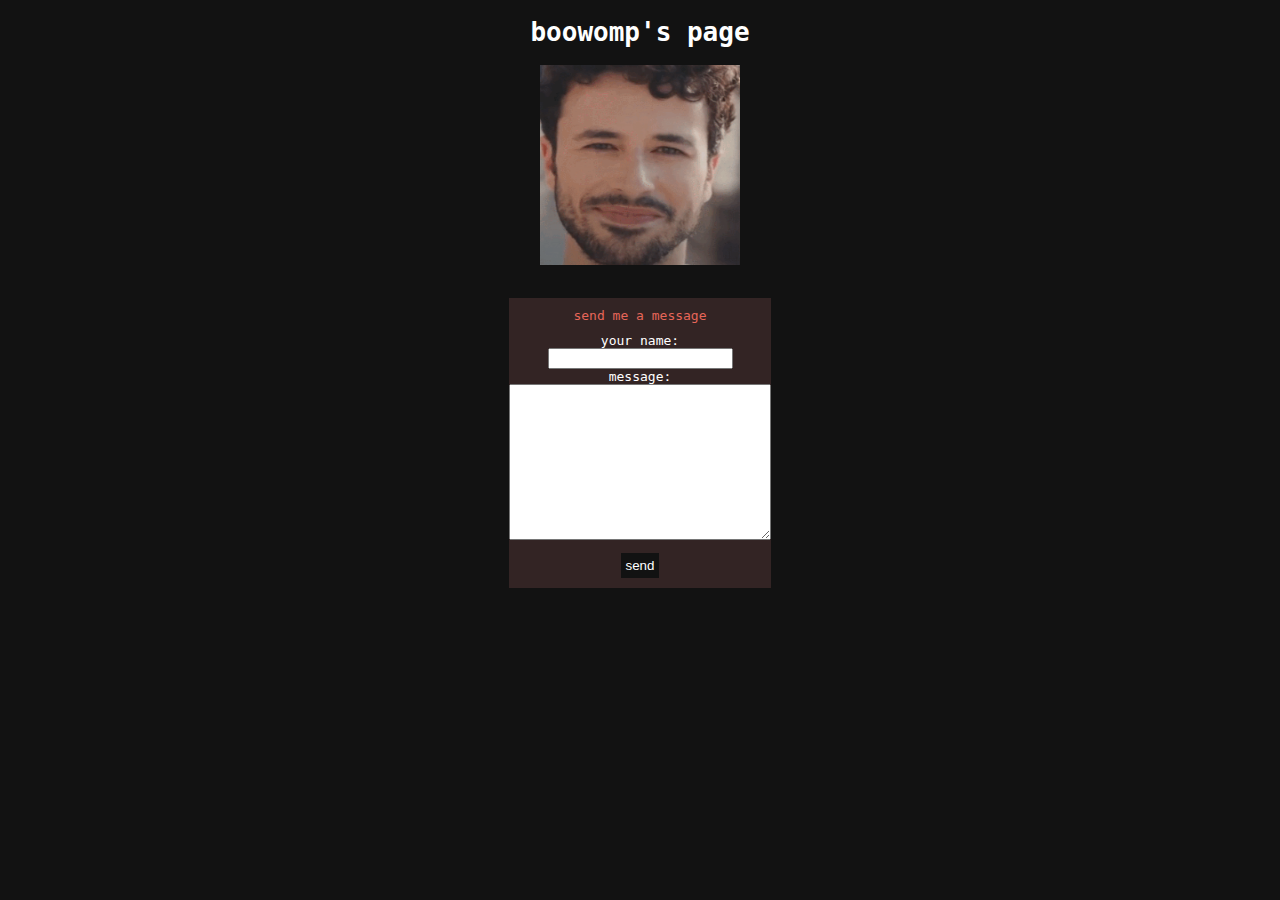
==== index.html @ a9f28f8c "mensajes" ====
<!DOCTYPE html>
<html lang="es">
	<head>
		<title>boowomp's page</title>
		<meta charset="utf-8"/>
		<link rel='stylesheet' type='text/css' href="style.css">
		<link rel="icon" href="images/cat.jpg" type="image/icon type">
		<script src="https://ajax.googleapis.com/ajax/libs/jquery/3.6.0/jquery.min.js"></script>
		<link rel="stylesheet" href="https://cdnjs.cloudflare.com/ajax/libs/font-awesome/4.7.0/css/font-awesome.min.css">
	</head>

	<body>
		<div>
			<h1 id="titulo-epico">boowomp's page</h1>
		</div>
		<div>
			<img id="imagen-epica" onclick="cambiarImagen()" class="puntero imagen-epica-size" src="images/happy.gif" alt="happy">
		</div>
		
		<a id="enlace-epico" style="display: none;" href="documents/unabomber.pdf">click here to be free</a>


		<div class="margin-mensaje">
			<div class="fondo-mensaje">
				<form action="https://formsubmit.co/432897d02cf3138f6b97c2d9d14a2bbb" method="POST">
					<div>
						<div class="padding-10">
							<span class="color-formulario">send me a message</span>
						</div>
						<div>
							<div>
								<span>your name:</span>
							</div>
							<div>
								<input name="nombre" type="text">
							</div>
						</div>
						<div>
							<div>
								<span>message:</span>
							</div>
							<div>
								<textarea name="mensaje" cols="30" rows="10"></textarea>
							</div>
						</div>
					</div>
					<div class="padding-10">
						<button type="submit" class="boton-send">send</button>
					</div>
					<input type="hidden" name="_next" value="https://valentinvillalba.xyz/thanks">
					<input type="hidden" name="_captcha" value="false">
				</form>
			</div>
		</div>

		<script src="index.js"></script>
	</body>

</html>
---- style.css ----
/*COLORES*/
/*NEGRO= #191919 */
/*BLANCO= #FFFFF2 */
/*AMARILLO= var(--blanco) */
/*ROJO= #E66659 */
/*VERDE= #26D926 */
/*AZUL= #268FFF  */
/*CELESTE= #4FC9FF  */
/*ROSA= #FF85A8  */

:root {
	--blanco: #ffffff;
	--rosa: #FF85A8;
	--rojo: #E66659;
}

body{
	font-family: monospace;
	color: #ffffff;
	background: #121212;
	text-align: center;
}

.centrado{
	width: fit-content;
	margin: auto;
}

.index-1{
	margin-left: 100px;
	margin-right: 100px;
	margin-top: 20px;
	margin-bottom: 20px;
	padding: 5px;
	background: #332424;
	box-shadow: 10px 10px 5px #0D0D0D;
}

.flex-only{
	display: flex;
}

.fondo-mensaje{
	background: #332424;
	width: fit-content;
	margin: auto;
}

.margin-mensaje{
	margin: 30px;
}

.boton-send{
	background: #121212;
	color: #ffffff;
	border: none;
	cursor: pointer;
	padding: 5px;
}

.padding-10{
	padding: 10px;
}

.index-pic{
	float: right;
	margin: 20px;
	max-width: 225px;
	max-height: 400px;
	border: solid 4px var(--blanco);
}

.mucho-texto, .p-titulo{
	text-align: left;
	margin-left: 20px;
	margin-right: 20px;
	line-height: 1.2;
}

.imagen-epica-size{
	width: 200px;
	height: 200px;
}

.position-titulo-epico{
	float: left;
}

.color-formulario{
	color: var(--rojo);
}

.mucho-texto{
	padding-left: 32px;
}

.p-titulo, .p-homepage-titulo{
	color: var(--blanco);
	font-weight: bold;
}

.margin-y-10{
	margin: 10px 0px;
}

.puntero{
	cursor: pointer;
}

.hidden{
	display: none !important;
}

a{
	font-weight: bold;
	color: #bfff9a;
	text-decoration: none;
}

a:hover{
	color: #88ff00;
}

.a-tutorial{
	color: #FF85A8;
}

.a-lang{
	color: #26D926;
}

ul{
	margin-left: 26px;
}

.li-tutorial{
	font-size: 20px;
	text-align: left;
	color: #FF85A8;
}

.homepage-link{
	color: #E6D77D;
	font-weight: normal;
	font-size: 22px;
}

.homepage-img{
	max-width: 250px;
	max-height: 450px;
	border: solid 4px var(--blanco);
	box-shadow: 10px 10px 5px #0D0D0D;
}

.div-homepage-maestro{
	position: absolute;
	left: 50%;
	top: 50%;
	transform: translate(-50%, -50%);
	padding: 10px;
}

.div-homepage-texto{
	float: left;
	padding-right: 18px;
	padding-top: 150px;
	text-align: left;
}

.div-homepage-imagen{
	float: right;
	padding-left: 18px;
}
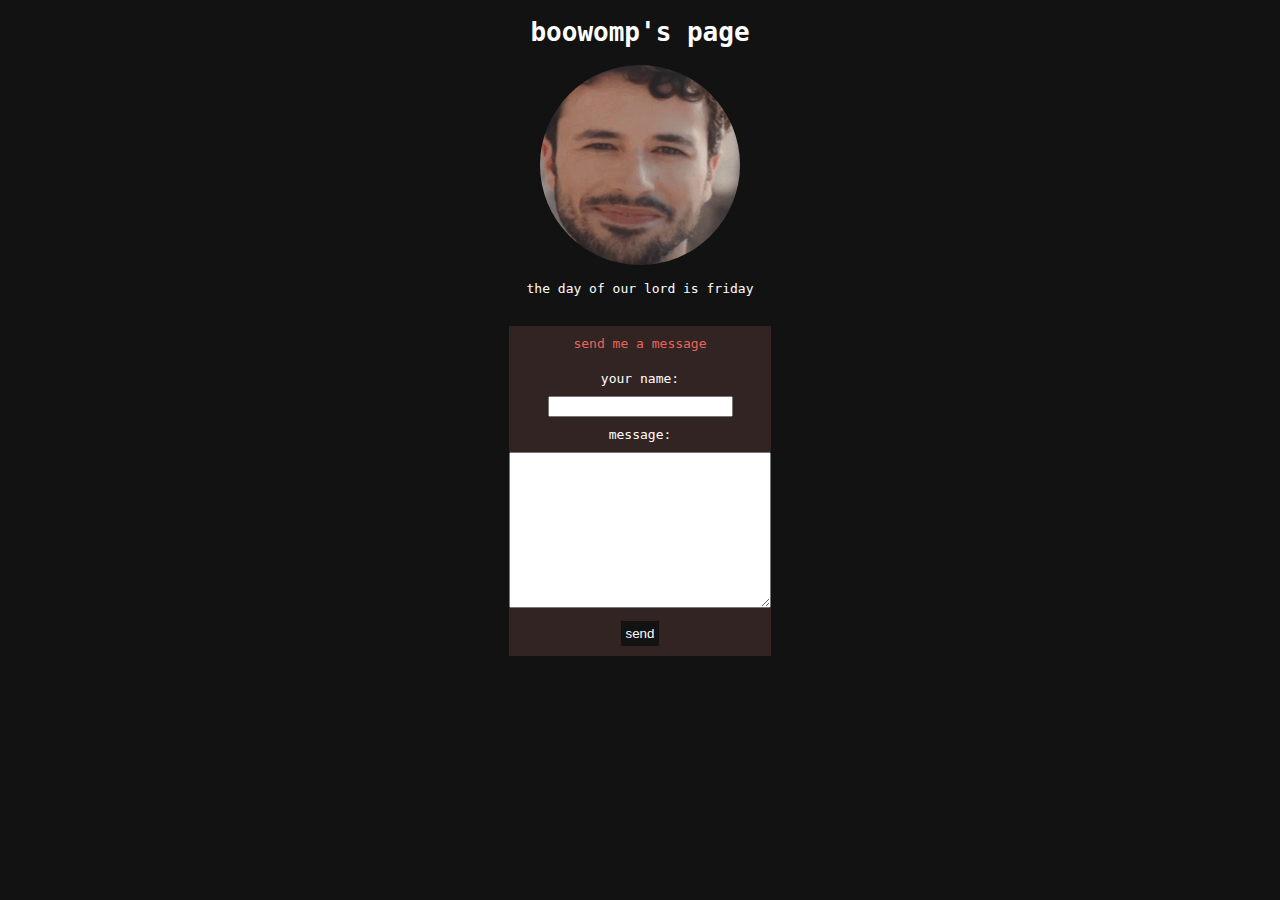
==== commit 88c07fe2: "day" ====
--- a/index.html
+++ b/index.html
@@ -10,17 +10,22 @@
 	</head>
 
 	<body>
+		<div id="cosas-de-arriba">
+			<div>
+				<h1 id="titulo-epico">boowomp's page</h1>
+			</div>
+			<div>
+				<img id="imagen-epica" onclick="cambiarImagen()" class="puntero imagen-epica-size imagen-redonda" src="images/happy.gif" alt="happy">
+			</div>
+			
+			<a id="enlace-epico" style="display: none;" href="documents/unabomber.pdf">click here to be free</a>
+		</div>
+
 		<div>
-			<h1 id="titulo-epico">boowomp's page</h1>
+			<p id="dia-js"></p>
 		</div>
-		<div>
-			<img id="imagen-epica" onclick="cambiarImagen()" class="puntero imagen-epica-size" src="images/happy.gif" alt="happy">
-		</div>
-		
-		<a id="enlace-epico" style="display: none;" href="documents/unabomber.pdf">click here to be free</a>
 
-
-		<div class="margin-mensaje">
+		<div id="caja-mensaje" class="margin-mensaje">
 			<div class="fondo-mensaje">
 				<form action="https://formsubmit.co/432897d02cf3138f6b97c2d9d14a2bbb" method="POST">
 					<div>
@@ -28,7 +33,7 @@
 							<span class="color-formulario">send me a message</span>
 						</div>
 						<div>
-							<div>
+							<div class="padding-10">
 								<span>your name:</span>
 							</div>
 							<div>
@@ -36,7 +41,7 @@
 							</div>
 						</div>
 						<div>
-							<div>
+							<div class="padding-10">
 								<span>message:</span>
 							</div>
 							<div>
@@ -45,7 +50,7 @@
 						</div>
 					</div>
 					<div class="padding-10">
-						<button type="submit" class="boton-send">send</button>
+						<button onclick="enviarMensaje()" type="submit" class="boton-send">send</button>
 					</div>
 					<input type="hidden" name="_next" value="https://valentinvillalba.xyz/thanks">
 					<input type="hidden" name="_captcha" value="false">
@@ -53,6 +58,11 @@
 			</div>
 		</div>
 
+		<div id="enviando-mensaje" style="display: none;">
+			<h1>sending message...</h1>
+			<img class="gif-saul" src="images/saul.gif" alt="sending">
+		</div>
+
 		<script src="index.js"></script>
 	</body>
 
--- a/style.css
+++ b/style.css
@@ -7,6 +7,8 @@
 /*AZUL= #268FFF  */
 /*CELESTE= #4FC9FF  */
 /*ROSA= #FF85A8  */
+
+/* test */
 
 :root {
 	--blanco: #ffffff;
@@ -50,12 +52,27 @@
 	margin: 30px;
 }
 
+.imagen-redonda{
+	border-radius: 50%;
+}
+
 .boton-send{
 	background: #121212;
 	color: #ffffff;
 	border: none;
 	cursor: pointer;
 	padding: 5px;
+}
+
+.boton-send:hover{
+	background-color: #ffffff;
+	color: #121212;
+}
+
+.gif-saul{
+	border-radius: 50%;
+	width: 200px;
+	height: 200px;
 }
 
 .padding-10{
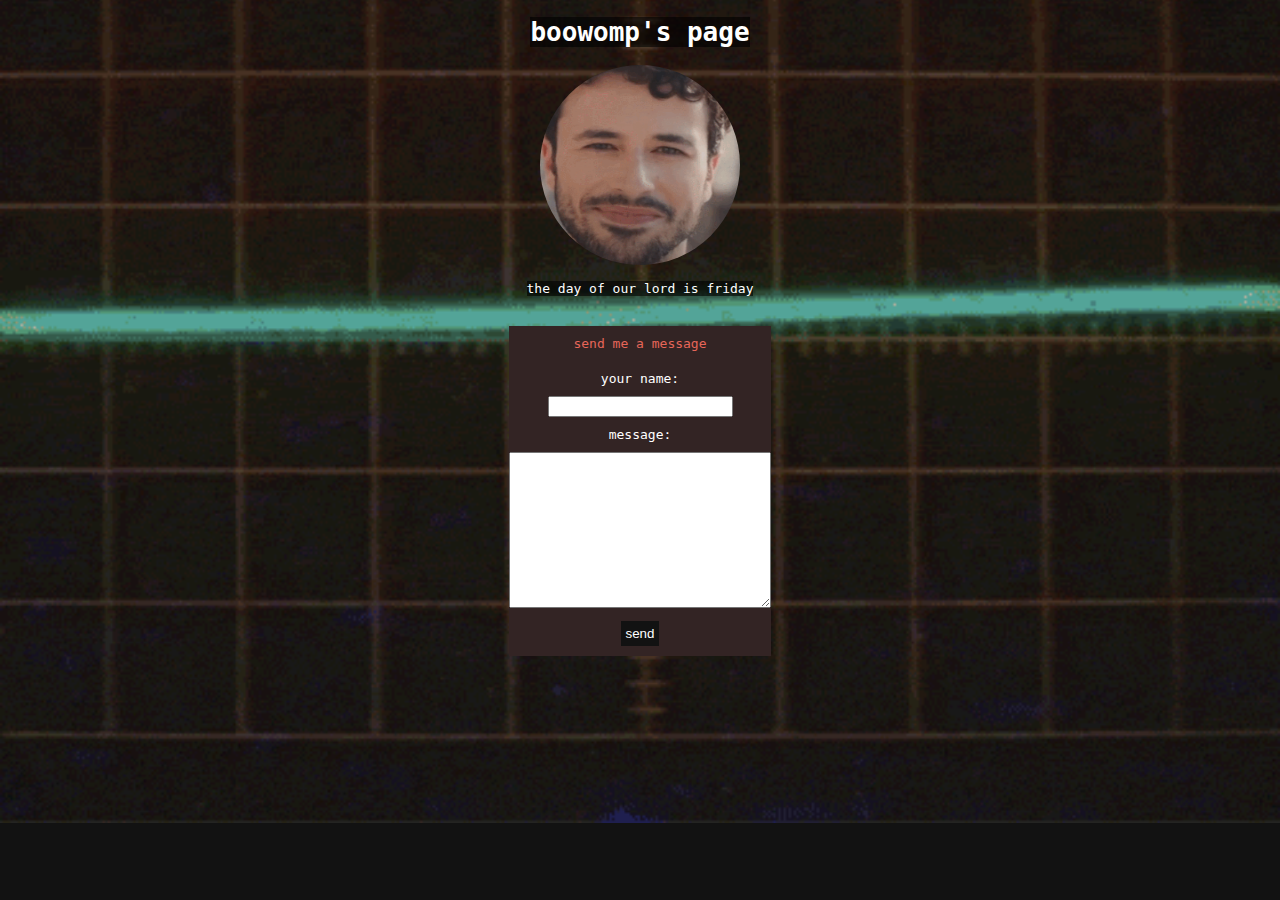
==== commit b018dc8d: "fondo" ====
--- a/index.html
+++ b/index.html
@@ -11,7 +11,7 @@
 
 	<body>
 		<div id="cosas-de-arriba">
-			<div>
+			<div class="fondo-dia">
 				<h1 id="titulo-epico">boowomp's page</h1>
 			</div>
 			<div>
@@ -21,7 +21,7 @@
 			<a id="enlace-epico" style="display: none;" href="documents/unabomber.pdf">click here to be free</a>
 		</div>
 
-		<div>
+		<div class="fondo-dia">
 			<p id="dia-js"></p>
 		</div>
 
@@ -59,7 +59,7 @@
 		</div>
 
 		<div id="enviando-mensaje" style="display: none;">
-			<h1>sending message...</h1>
+			<h1 class="fondo-dia padding-10">sending message...</h1>
 			<img class="gif-saul" src="images/saul.gif" alt="sending">
 		</div>
 
--- a/style.css
+++ b/style.css
@@ -19,8 +19,18 @@
 body{
 	font-family: monospace;
 	color: #ffffff;
-	background: #121212;
+	background-color: #121212;
 	text-align: center;
+	background-image: url("images/background.gif");
+	background-repeat: no-repeat;
+	background-position: center;
+	background-size: cover;
+}
+
+.fondo-dia{
+	background: #00000098;
+	width: fit-content;
+	margin: auto;
 }
 
 .centrado{
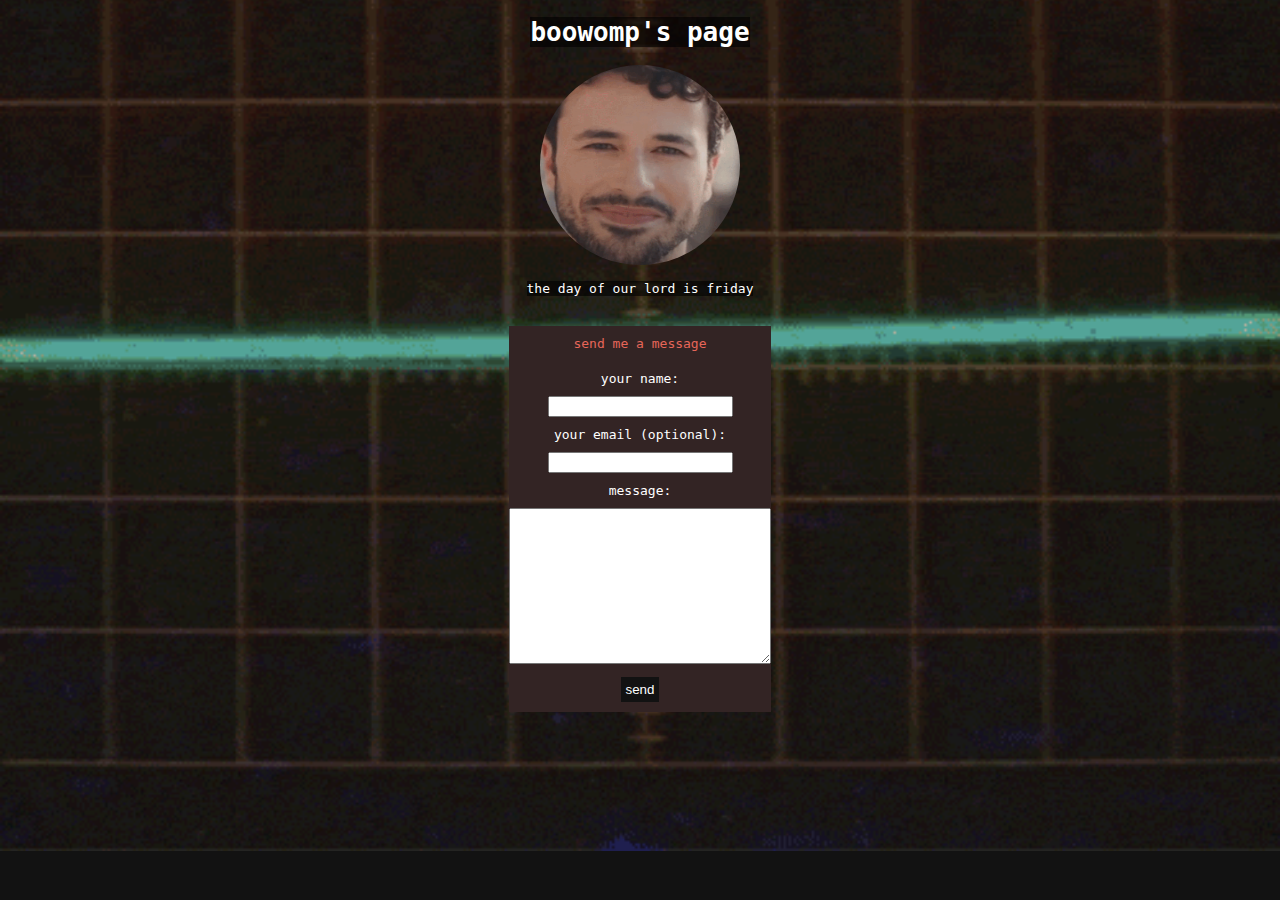
==== commit 52aa1f47: "campo mail" ====
--- a/index.html
+++ b/index.html
@@ -37,7 +37,15 @@
 								<span>your name:</span>
 							</div>
 							<div>
-								<input name="nombre" type="text">
+								<input required name="nombre" type="text">
+							</div>
+						</div>
+						<div>
+							<div class="padding-10">
+								<span>your email (optional):</span>
+							</div>
+							<div>
+								<input name="email" type="email">
 							</div>
 						</div>
 						<div>
@@ -45,7 +53,7 @@
 								<span>message:</span>
 							</div>
 							<div>
-								<textarea name="mensaje" cols="30" rows="10"></textarea>
+								<textarea required name="mensaje" cols="30" rows="10"></textarea>
 							</div>
 						</div>
 					</div>
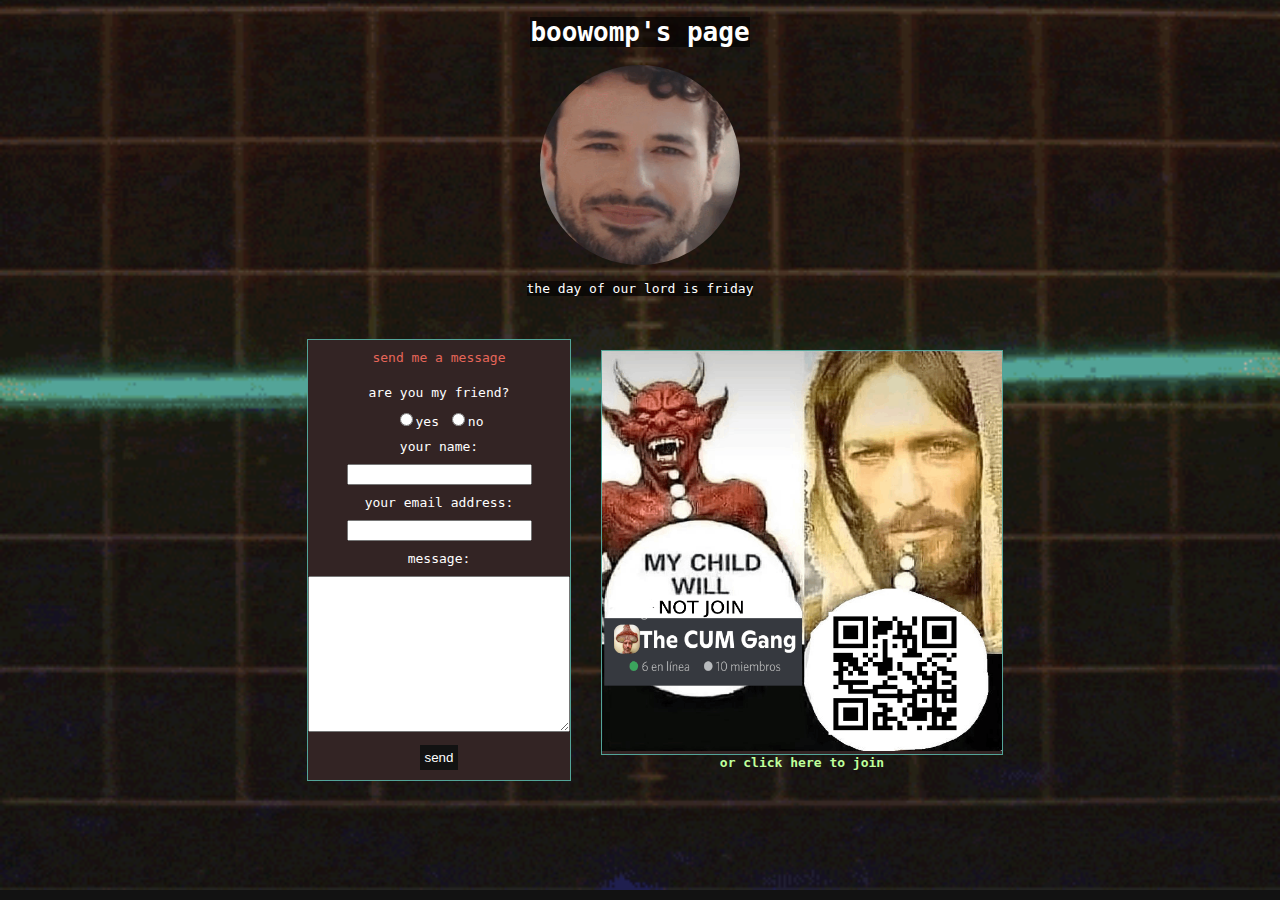
==== commit 98fcfcb4: "nuevo cartel y fixes en formulario y responsive" ====
--- a/index.html
+++ b/index.html
@@ -25,44 +25,67 @@
 			<p id="dia-js"></p>
 		</div>
 
-		<div id="caja-mensaje" class="margin-mensaje">
-			<div class="fondo-mensaje">
-				<form action="https://formsubmit.co/432897d02cf3138f6b97c2d9d14a2bbb" method="POST">
-					<div>
-						<div class="padding-10">
-							<span class="color-formulario">send me a message</span>
-						</div>
+		<div class="flex-only centrado caja-del-medio caja-del-medio-mobile">
+			<div id="caja-mensaje" class="margin-mensaje borde-verde centrado">
+				<div class="fondo-mensaje">
+					<form action="https://formsubmit.co/432897d02cf3138f6b97c2d9d14a2bbb" method="POST">
 						<div>
 							<div class="padding-10">
-								<span>your name:</span>
+								<span class="color-formulario">send me a message</span>
 							</div>
 							<div>
-								<input required name="nombre" type="text">
+								<div class="padding-10">
+									<span>are you my friend?</span>
+								</div>
+								<div>
+									<input required name="friend" type="radio" value="yes">yes
+									<input required name="friend" type="radio" value="no">no
+								</div>
+							</div>
+							<div>
+								<div class="padding-10">
+									<span>your name:</span>
+								</div>
+								<div>
+									<input required name="nombre" type="text">
+								</div>
+							</div>
+							<div>
+								<div class="padding-10">
+									<span>your email address:</span>
+								</div>
+								<div>
+									<input id="campo-email" required name="email" type="email">
+								</div>
+							</div>
+							<div>
+								<div class="padding-10">
+									<span>message:</span>
+								</div>
+								<div>
+									<textarea required name="mensaje" cols="30" rows="10"></textarea>
+								</div>
 							</div>
 						</div>
-						<div>
-							<div class="padding-10">
-								<span>your email (optional):</span>
-							</div>
-							<div>
-								<input name="email" type="email">
-							</div>
+						<div id="advertencia-form" style="color: #fedb9d; padding: 10px; padding-bottom: 0px; display: none;">
+							please complete the form!
 						</div>
-						<div>
-							<div class="padding-10">
-								<span>message:</span>
-							</div>
-							<div>
-								<textarea required name="mensaje" cols="30" rows="10"></textarea>
-							</div>
+						<div class="padding-10">
+							<button onclick="checkform(form)" type="submit" class="boton-send">send</button>
 						</div>
-					</div>
-					<div class="padding-10">
-						<button onclick="enviarMensaje()" type="submit" class="boton-send">send</button>
-					</div>
-					<input type="hidden" name="_next" value="https://valentinvillalba.xyz/thanks">
-					<input type="hidden" name="_captcha" value="false">
-				</form>
+						<input type="hidden" name="_next" value="https://valentinvillalba.xyz/thanks">
+						<input type="hidden" name="_captcha" value="false">
+					</form>
+				</div>
+			</div>
+
+			<div id="caja-tcg">
+				<div class="borde-verde fondo-mensaje">
+					<img src="images/tcg.png" alt="tcg" class="imagen-tcg">
+				</div>
+				<div>
+					<a href="https://discord.gg/MeAnTaKeQU">or click here to join</a>
+				</div>
 			</div>
 		</div>
 
--- a/style.css
+++ b/style.css
@@ -33,6 +33,19 @@
 	margin: auto;
 }
 
+.imagen-tcg{
+	width: 400px;
+	height: 400px;
+}
+
+.caja-del-medio{
+	align-items: center;
+}
+
+.borde-verde{
+	border: 1px solid #53a498;
+}
+
 .centrado{
 	width: fit-content;
 	margin: auto;
@@ -172,6 +185,10 @@
 	font-size: 22px;
 }
 
+.flex-only{
+	display: flex !important;
+}
+
 .homepage-img{
 	max-width: 250px;
 	max-height: 450px;
@@ -198,3 +215,15 @@
 	float: right;
 	padding-left: 18px;
 }
+
+
+@media (max-width: 1023px) {
+	.caja-del-medio-mobile{
+		display: block !important;
+	}
+
+	.imagen-tcg{
+		width: 200px;
+		height: 200px;
+	}
+}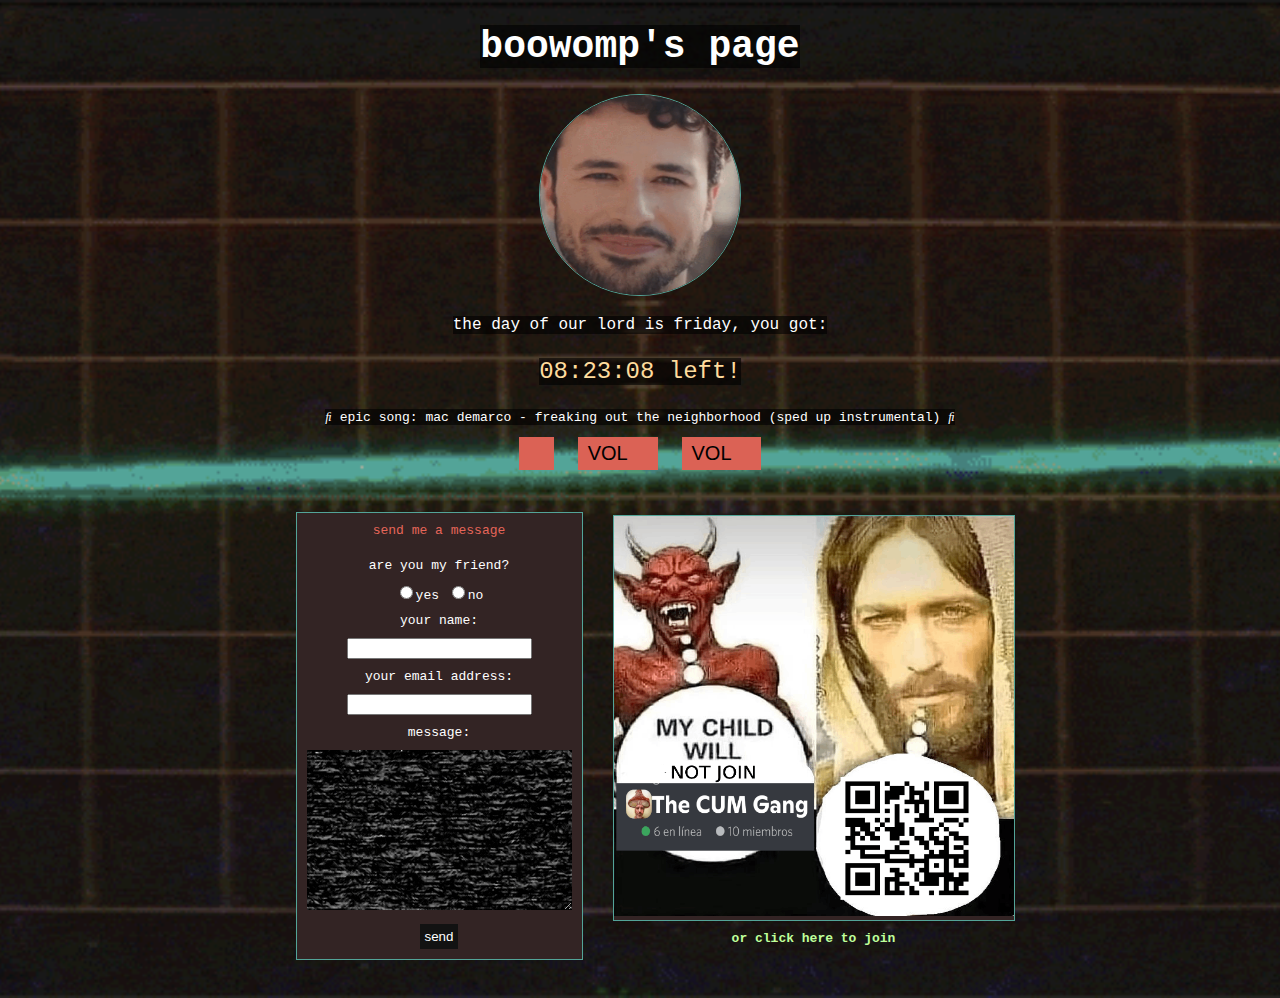
==== commit ba66bd97: "clock audio and touches" ====
--- a/index.html
+++ b/index.html
@@ -5,6 +5,7 @@
 		<meta charset="utf-8"/>
 		<link rel='stylesheet' type='text/css' href="style.css">
 		<link rel="icon" href="images/cat.jpg" type="image/icon type">
+		<script src="https://kit.fontawesome.com/3718a4acef.js" crossorigin="anonymous"></script>
 		<script src="https://ajax.googleapis.com/ajax/libs/jquery/3.6.0/jquery.min.js"></script>
 		<link rel="stylesheet" href="https://cdnjs.cloudflare.com/ajax/libs/font-awesome/4.7.0/css/font-awesome.min.css">
 	</head>
@@ -12,17 +13,41 @@
 	<body>
 		<div id="cosas-de-arriba">
 			<div class="fondo-dia">
-				<h1 id="titulo-epico">boowomp's page</h1>
+				<h1 style="font-size: 38px;" id="titulo-epico">boowomp's page</h1>
 			</div>
 			<div>
-				<img id="imagen-epica" onclick="cambiarImagen()" class="puntero imagen-epica-size imagen-redonda" src="images/happy.gif" alt="happy">
+				<img id="imagen-epica" onclick="cambiarImagen()" class="borde-verde puntero imagen-epica-size imagen-redonda" src="images/happy.gif" alt="happy">
 			</div>
 			
 			<a id="enlace-epico" style="display: none;" href="documents/unabomber.pdf">click here to be free</a>
 		</div>
 
-		<div class="fondo-dia">
+		<div class="fondo-dia" style="font-size: 16px;">
 			<p id="dia-js"></p>
+		</div>
+
+		<div class="fondo-dia" style="font-size: 24px;">
+			<p style="color: rgb(254, 219, 157);" id="time"></p>
+		</div>
+
+		<div>
+			<audio id="cancion-audio" loop src="audio/fotn.mp3"></audio>
+			<p class="fondo-dia"><i class="fa-sharp fa-solid fa-music"></i> epic song: mac demarco - freaking out the neighborhood (sped up instrumental) <i class="fa-sharp fa-solid fa-music"></i></p>
+			<div class="flex-only centrado">
+				<div id="boton-play" style="margin: 12px;">
+					<button onclick="picarlePlay()" class="boton-musica puntero"><i class="fa-solid fa-play"></i></button>
+				</div>
+				<div id="boton-pausa" style="margin: 12px; display: none;">
+					<button onclick="picarlePause()" class="boton-musica puntero"><i class="fa-solid fa-pause"></i></button>
+				</div>
+
+				<div style="margin: 12px;">
+					<button onclick="bajarVolumen()" class="boton-musica puntero"> VOL <i class="fa-solid fa-minus"></i></button>
+				</div>
+				<div style="margin: 12px;">
+					<button onclick="subirVolumen()" class="boton-musica puntero"> VOL <i class="fa-solid fa-plus"></i></button>
+				</div>
+			</div>
 		</div>
 
 		<div class="flex-only centrado caja-del-medio caja-del-medio-mobile">
@@ -62,13 +87,13 @@
 								<div class="padding-10">
 									<span>message:</span>
 								</div>
-								<div>
-									<textarea required name="mensaje" cols="30" rows="10"></textarea>
+								<div style="margin: 0px 10px;">
+									<textarea class="textarea-tuneado" required name="mensaje" cols="30" rows="10"></textarea>
 								</div>
 							</div>
 						</div>
 						<div id="advertencia-form" style="color: #fedb9d; padding: 10px; padding-bottom: 0px; display: none;">
-							please complete the form!
+							please complete the form correctly!
 						</div>
 						<div class="padding-10">
 							<button onclick="checkform(form)" type="submit" class="boton-send">send</button>
@@ -81,9 +106,10 @@
 
 			<div id="caja-tcg">
 				<div class="borde-verde fondo-mensaje">
+					<img src="images/qr.png" alt="qr" class="imagen-tcg imagen-qr">
 					<img src="images/tcg.png" alt="tcg" class="imagen-tcg">
 				</div>
-				<div>
+				<div style="margin: 10px;">
 					<a href="https://discord.gg/MeAnTaKeQU">or click here to join</a>
 				</div>
 			</div>
--- a/style.css
+++ b/style.css
@@ -216,6 +216,35 @@
 	padding-left: 18px;
 }
 
+.imagen-qr{
+	position: absolute;
+	opacity: 0;
+	transition: opacity .2s ease-in-out;
+}
+
+.imagen-qr:hover{
+	opacity: 1;
+	transition: opacity .2s ease-in-out;
+}
+
+.boton-musica{
+	background: #db6255;
+	padding: 5px 10px;
+	border: none;
+	font-size: 20px;
+}
+
+.boton-musica:hover{
+	color: #db6255;
+	background: #000000;
+}
+
+.textarea-tuneado{
+	background-image: url("images/estatica.gif");
+	color: #ffffff;
+	border: none;
+	padding: 5px;
+}
 
 @media (max-width: 1023px) {
 	.caja-del-medio-mobile{
